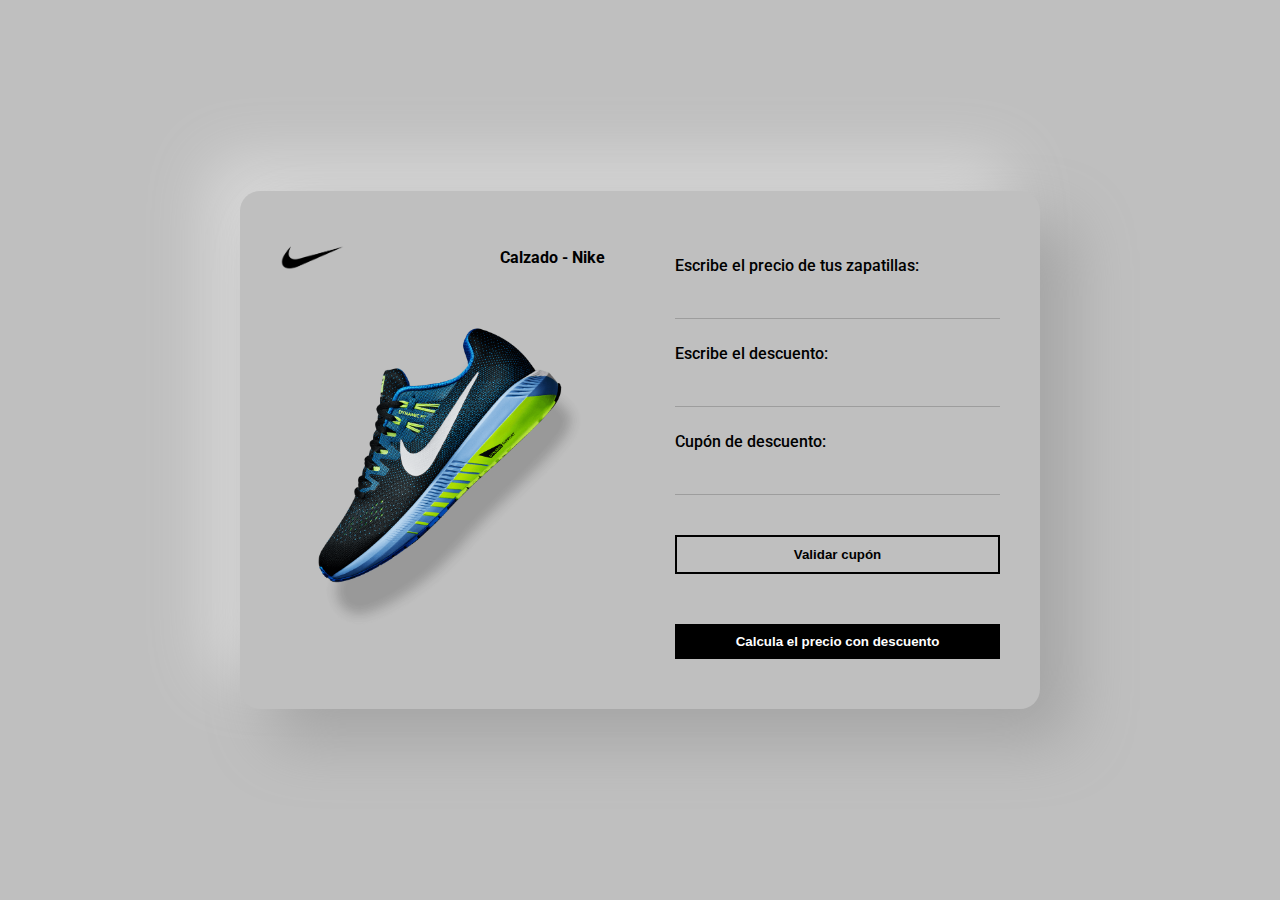
==== index.html @ 0d0693b1 "Add files via upload" ====
<!DOCTYPE html>
<html lang="en">
<head>
    <meta charset="UTF-8">
    <meta http-equiv="X-UA-Compatible" content="IE=edge">
    <meta name="viewport" content="width=device-width, initial-scale=1.0">
    <link rel="stylesheet" href="descuentos.css">
    <link rel="preconnect" href="https://fonts.googleapis.com">
    <link rel="preconnect" href="https://fonts.gstatic.com" crossorigin>
    <link href="https://fonts.googleapis.com/css2?family=Roboto:wght@400;500;700&display=swap" rel="stylesheet">
    <title>Document</title>
</head>
<body>


    <section class="contenedor">
        <div class="descuento">
            <div>
                <div class="descuento_titulo">
                    <img src="./img/nike.png" alt="">
                    <p>Calzado - Nike</p>
                </div>
                <img class="descuento_titulo--img" src="./img/producto.png" alt="">
                <div class="precios">
                    <p id="ResultSinDescuento"></p>
                    <p id="ResultP"></p>
                </div>
            </div>
            <div>
                <form action="">
                    <label for="InputPrice" for="">Escribe el precio de tus zapatillas:</label>
                    <input id="InputPrice" type="number">
    
                    <label for="InputDiscount" for="">Escribe el descuento:</label>
                    <input id="InputDiscount" type="number">

                    <label for="InputCupon" for="">Cupón de descuento:</label>
                    <input id="InputCupon" type="text">

                    <button class="boton_cupon" type="button" onclick="onClickButtonCuponDiscount()">Validar cupón</button>

                    <p id="ResultC"></p>
    
                    <button class="boton_descuento"type="button" onclick="onClickButtonPriceDiscount()">Calcula el precio con descuento</button>
    
                </form>
            </div>
        </div>
    </section>

    <script src="./descuentos.js"></script>
</body>
</html>
---- descuentos.css ----
input[type=number]::-webkit-inner-spin-button, 
input[type=number]::-webkit-outer-spin-button { 
  -webkit-appearance: none; 
  margin: 0; 
}

input[type=number] { -moz-appearance:textfield; }



*{
    box-sizing: border-box;
    margin: 0;
    padding: 0;
}

img{
    width: 100%;
}

body{
    background: #bfbfbf;
    font-family: 'Roboto', sans-serif;
}

.contenedor{
    display: grid;
    justify-content: center;
    align-content: center;
    height: 100vh;
    width: 100%;
}

.descuento{
    display: flex;
    max-width: 800px;
    align-items: center;
    padding: 20px;
    gap: 30px;
    border-radius: 23px;
    border-radius: 20px;
    background: #bfbfbf;
    box-shadow:  31px 31px 63px #a4a4a4,
                 -31px -31px 63px #dadada;
}

.descuento_titulo{
    display: flex;
    justify-content: space-between;
    margin-bottom: 20px;
    align-items: center;
}

.descuento_titulo img{
    width: 20%;
}

.descuento_titulo--img{
    margin-top: 30px;
}

.descuento_titulo p{
    font-weight: 700;
}

.descuento > div{
    flex-basis: 50%;
    padding: 20px;
}

form{
    display: flex;
    flex-direction: column;
    font-weight: 500;
}

form label{
    margin: 25px 0px;
}

form input{
    background: none;
    border: none;
    border-bottom: 1px solid #9d9d9d;
    font-size: 16px;
    outline: none;
    color: #383838;
}

#ResultC{
    font-weight: 400;
    font-size: 14px;
}

.precios{
    display: flex;
    justify-content: space-around;
    font-size: 20px;
    align-items: center;
}

.precios p:nth-child(1){
    text-decoration: line-through;
    color: #7c7c7c;
}

.precios p:nth-child(2){
    font-size: 25px;
}

form button{
    padding:10px;
    margin: 10px 0px;
    font-weight: 700;
    cursor: pointer;
}

form .boton_cupon{
    border: 2px solid #000000;
    background-color: rgba(255, 0, 0, 0);
}

form .boton_descuento{
    color: white;
    background-color: #000000;
    border: none;
}

@media (max-width:850px) {
    .descuento{
        flex-direction: column;
        width: 70%;
        margin: 35px auto;
        gap: 0;
    }

    .contenedor{
        align-content: space-between;
    }

    .descuento_titulo--img{
        margin-top: 40px;
        margin-bottom: -30px;
    }
    }

    form button{
        margin-top: 40px;
    }
}
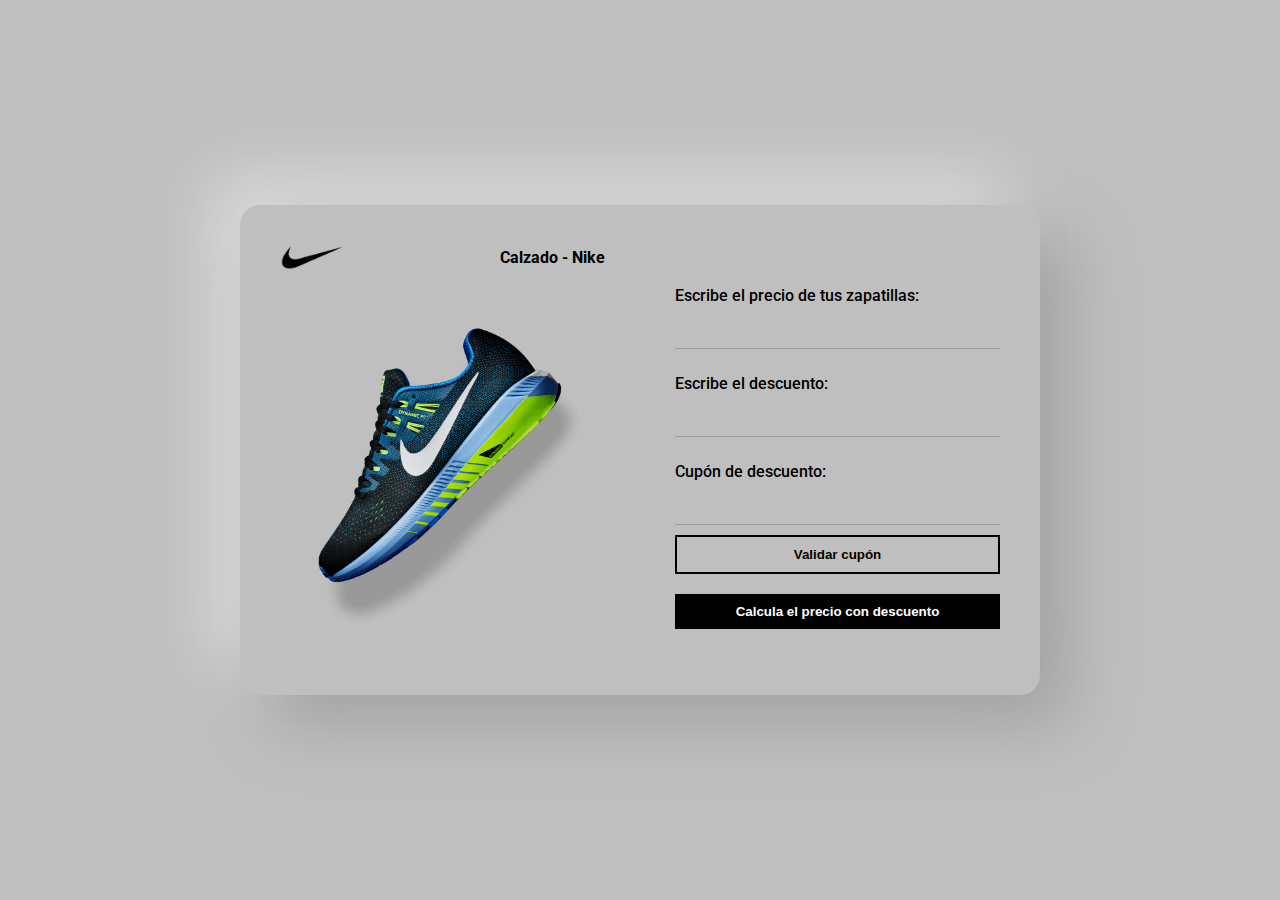
==== commit adfef9ee: "Add files via upload" ====
--- a/index.html
+++ b/index.html
@@ -8,7 +8,7 @@
     <link rel="preconnect" href="https://fonts.googleapis.com">
     <link rel="preconnect" href="https://fonts.gstatic.com" crossorigin>
     <link href="https://fonts.googleapis.com/css2?family=Roboto:wght@400;500;700&display=swap" rel="stylesheet">
-    <title>Document</title>
+    <title>Descuentos y cupones Js</title>
 </head>
 <body>
 
--- a/descuentos.css
+++ b/descuentos.css
@@ -129,7 +129,7 @@
 @media (max-width:850px) {
     .descuento{
         flex-direction: column;
-        width: 70%;
+        width: 90%;
         margin: 35px auto;
         gap: 0;
     }
@@ -142,7 +142,6 @@
         margin-top: 40px;
         margin-bottom: -30px;
     }
-    }
 
     form button{
         margin-top: 40px;
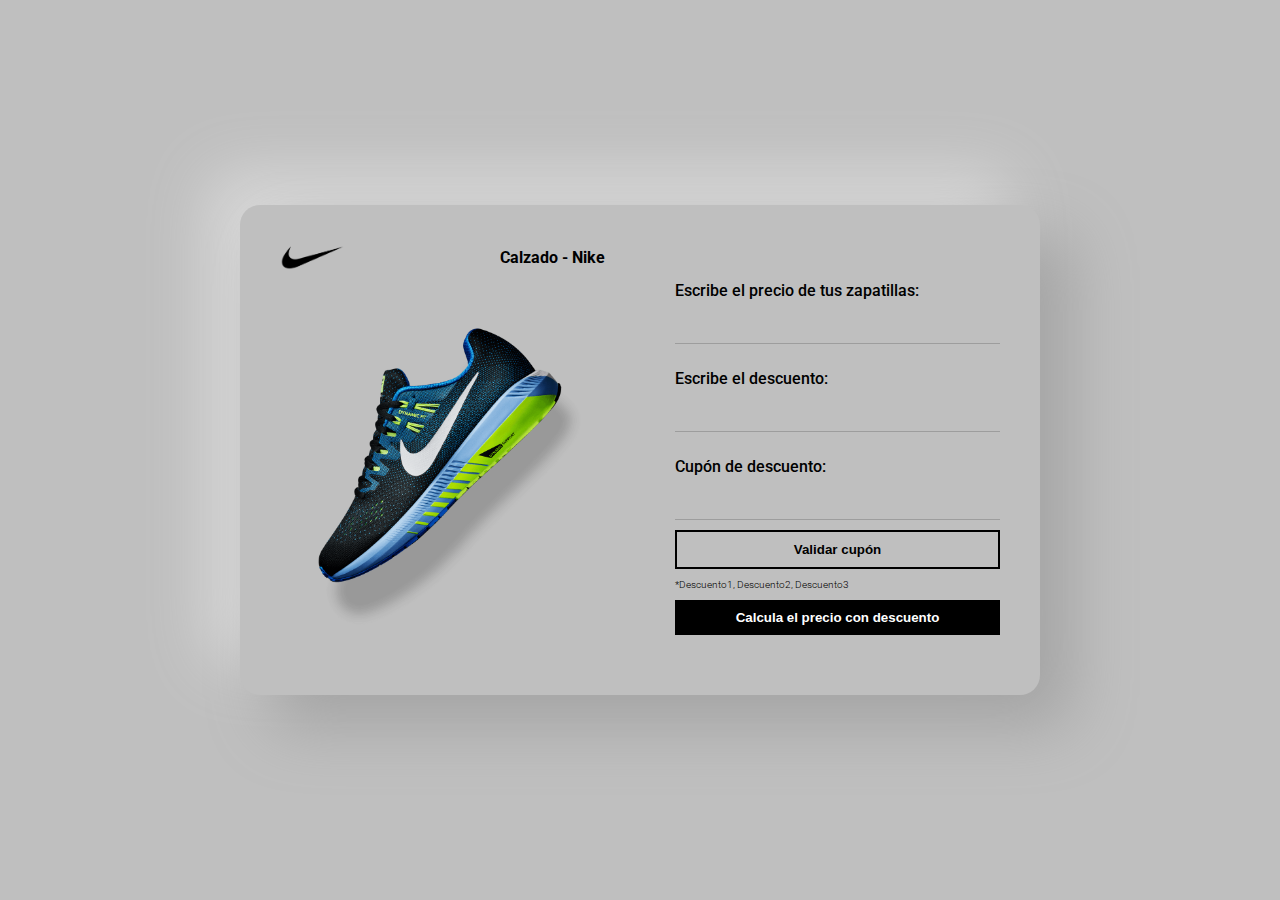
==== commit dbc43670: "Add files via upload" ====
--- a/index.html
+++ b/index.html
@@ -40,6 +40,8 @@
                     <button class="boton_cupon" type="button" onclick="onClickButtonCuponDiscount()">Validar cupón</button>
 
                     <p id="ResultC"></p>
+
+                    <P class="cupones">*Descuento1, Descuento2, Descuento3</P>
     
                     <button class="boton_descuento"type="button" onclick="onClickButtonPriceDiscount()">Calcula el precio con descuento</button>
     
--- a/descuentos.css
+++ b/descuentos.css
@@ -126,6 +126,11 @@
     border: none;
 }
 
+.cupones{
+    font-size: 10px;
+    font-weight: 300;
+}
+
 @media (max-width:850px) {
     .descuento{
         flex-direction: column;
